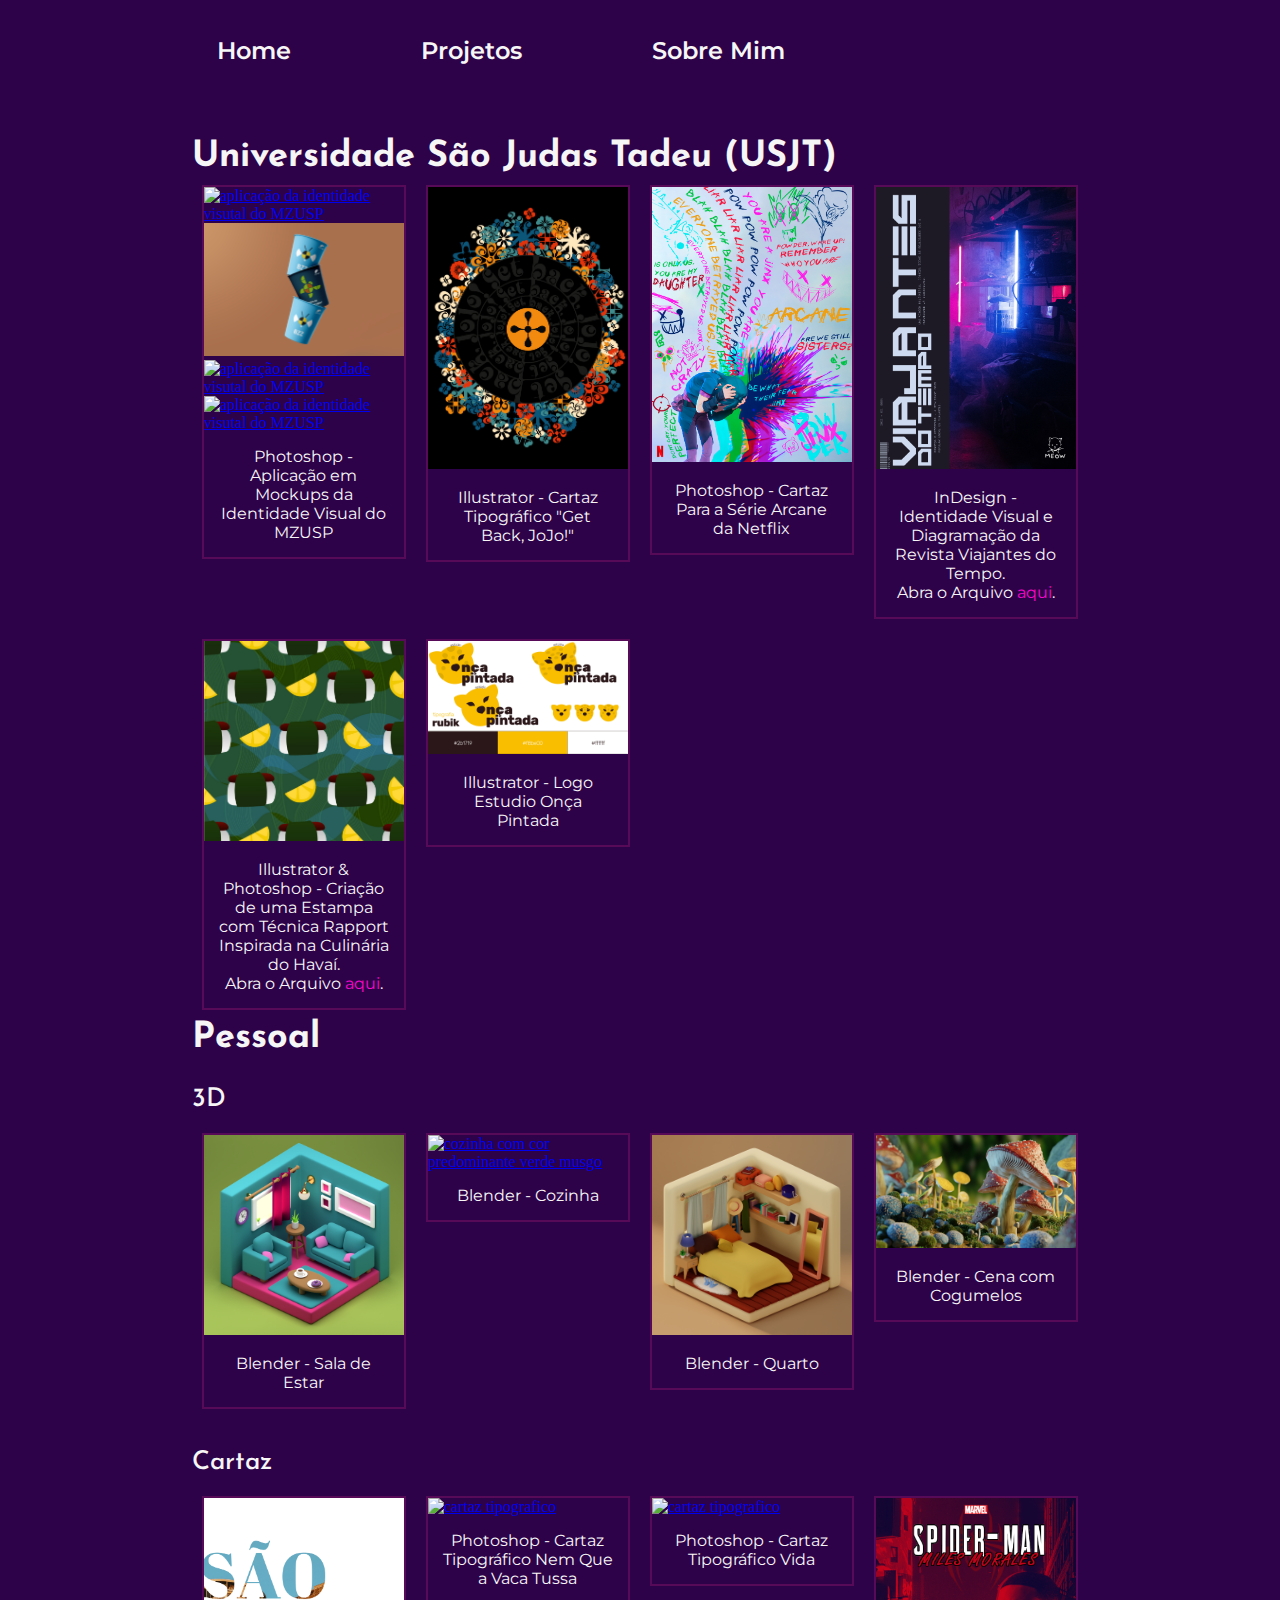
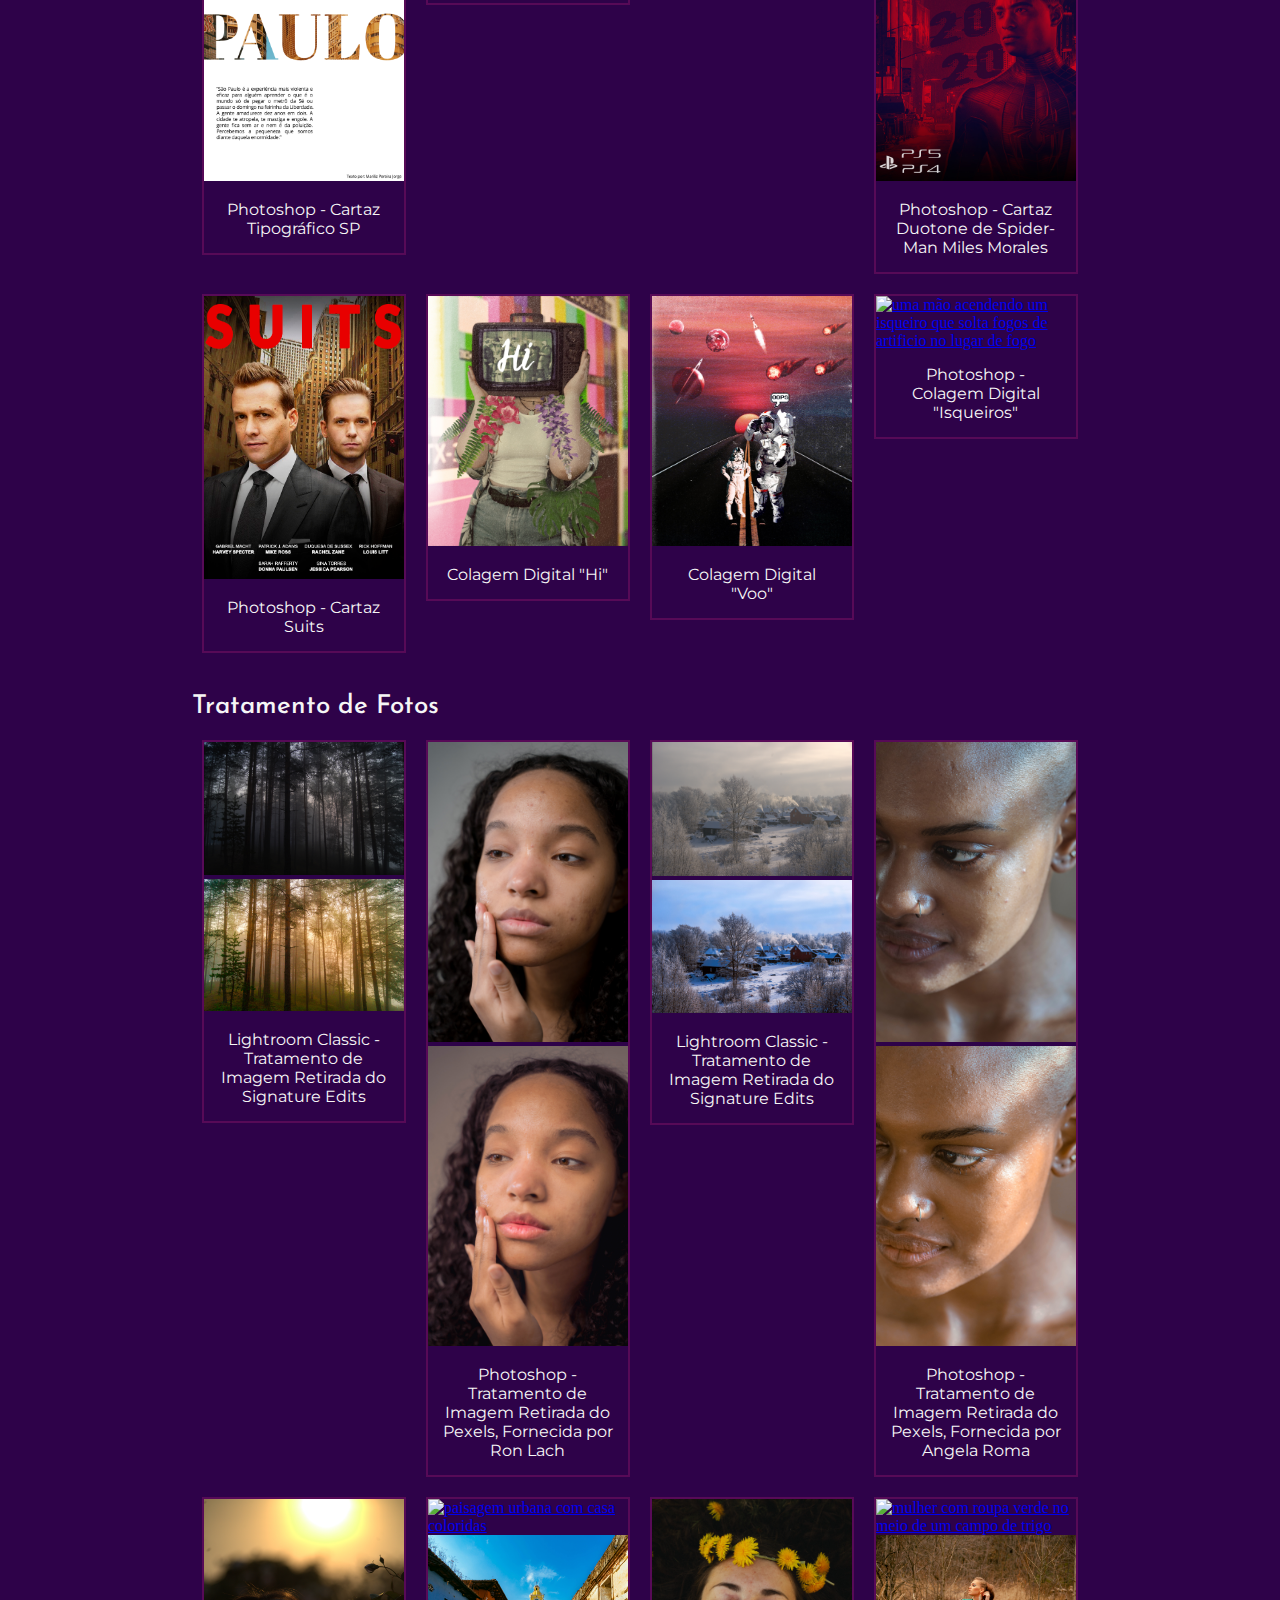
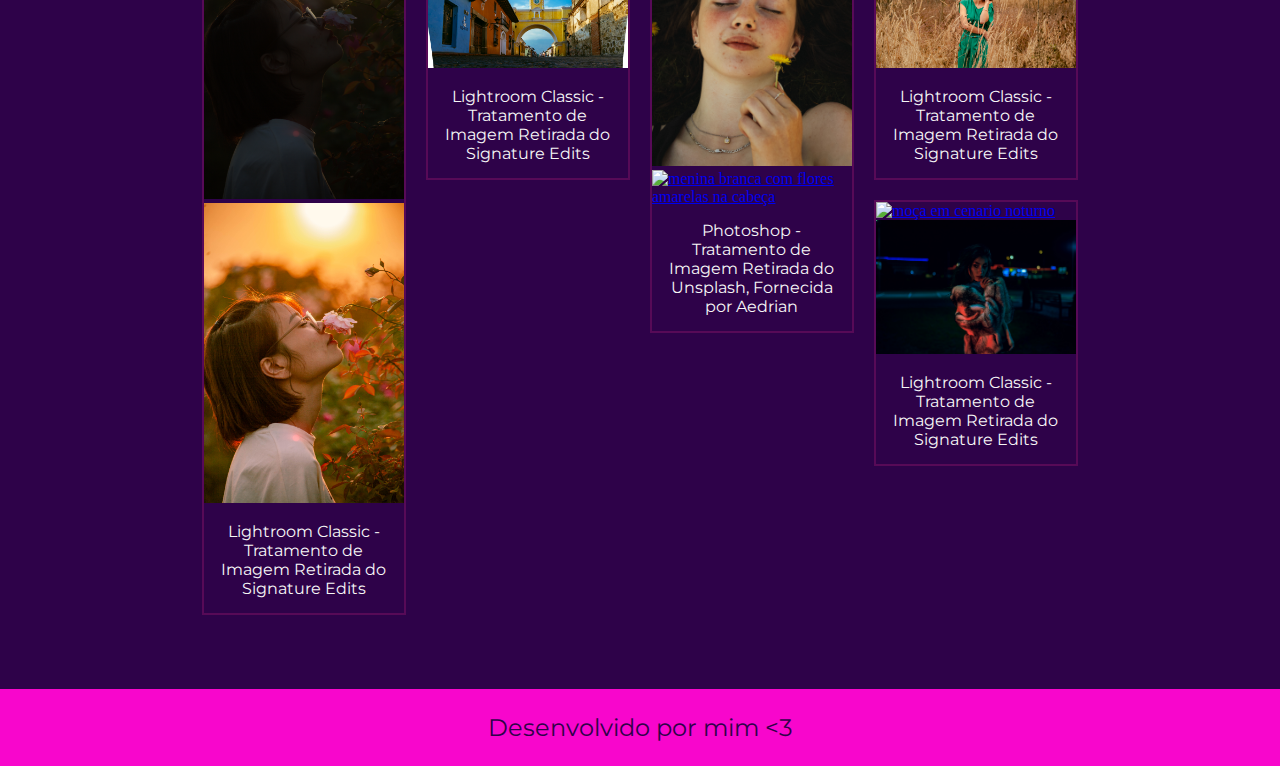
==== projetos.html @ f46f1add "Add files via upload" ====
<!DOCTYPE html>
<html lang="pt-br">
<head>
    <meta charset="UTF-8">
    <meta http-equiv="X-UA-Compatible" content="IE=edge">
    <meta name="viewport" content="width=device-width, initial-scale=1.0">
    <title>Portifolio</title>
    <link rel="stylesheet" href="./styles/style.css">

</head>
<body>
    <header class="cabecalho">
        <nav class="cabecalho__menu">
            <a class="cabecalho__menu__link" href="index.html">Home</a>
            <a class="cabecalho__menu__link" href="projetos.html">Projetos</a>
            <a class="cabecalho__menu__link" href="about.html">Sobre Mim</a>
        </nav>
    </header>

    <main class="home">
      <section class="projeto">
        <section class="projeto__usjt">
            <h1 class="home__conteudo__titulo">Universidade São Judas Tadeu (USJT)</h1>
            <div class="responsive__usjt">
                <div class="gallery">
                    <a target="_blank" href="./assets/stickersprontoclogo.png">
                        <img src="./assets/stickersprontoclogo.png" width="1080" alt="aplicação da identidade visutal do MZUSP">
                    </a>
                    <a target="_blank" href="./assets/meuscoposclogo.png">
                        <img src="./assets/meuscoposclogo.png" width="1080" alt="aplicação da identidade visutal do MZUSP">
                    </a>
                    <a target="_blank" href="./assets/Posterabelhaclogo.png">  
                        <img src="./assets/Posterabelhaclogo.png" width="1080" alt="aplicação da identidade visutal do MZUSP">
                    </a>
                    <a target="_blank" href="./assets/ticket.png">
                        <img src="./assets/ticket.png" width="1080" alt="aplicação da identidade visutal do MZUSP">
                    </a>    
                  <div class="desc">Photoshop - Aplicação em Mockups da Identidade Visual do MZUSP</div>
                </div>
            </div>

              <div class="responsive__usjt">
                <div class="gallery">
                  <a target="_blank" href="./assets/cartazdisco4.jpg">
                    <img src="./assets/cartazdisco4.jpg" alt="cartaz que utiliza elementos da tipografia para formar um disco com flores">
                  </a>
                  <div class="desc">Illustrator - Cartaz Tipográfico "Get Back, JoJo!"</div>
                </div>
              </div>

            <div class="responsive__usjt">
                <div class="gallery">
                  <a target="_blank" href="./assets/graffitis.jpg">
                    <img src="./assets/graffitis.jpg" alt="cartaz da personagem Jinx da serie Arcane surtando com varios graffitis em volta">
                  </a>
                  <div class="desc">Photoshop - Cartaz Para a Série Arcane da Netflix</div>
                </div>
              </div>

              <div class="responsive__usjt">
                <div class="gallery">
                  <a target="_blank" href="./assets/revista-viajantes-do-tempo.pdf">
                    <img src="./assets/revista-viajantes-do-tempo_page-0001.jpg" alt="capa da revista Viajantes do Tempo">
                  </a> 
                    <div class="desc">InDesign - Identidade Visual e Diagramação da Revista Viajantes do Tempo. <p>Abra o Arquivo<a class="pdf__link" target="_blank" href="./assets/revista-viajantes-do-tempo.pdf"> aqui</a>.</p> 
                    </div>
                </div>
              </div>

              <div class="responsive__usjt">
                <div class="gallery">
                        <!-- <object data="./assets/hawaii.pdf" type="application/pdf" width="100%" height="500px">
                      </object> -->
                  <a target="_blank" href="./assets/hawaii.pdf">
                    <img src="./assets/hawaii-page.jpg" alt="estampa inspirada na culinária havaiana">
                  </a>    
                  <div class="desc">Illustrator & Photoshop - Criação de uma Estampa com Técnica Rapport Inspirada na Culinária do Havaí. <p>Abra o Arquivo<a class="pdf__link" target="_blank" href="./assets/hawaii.pdf"> aqui</a>.</p></div>
                </div>
              </div>
              
              <div class="responsive__usjt">
                <div class="gallery">
                  <a target="_blank" href="./assets/logo-estudio-onca-pintada2.jpg">
                    <img src="./assets/logo-estudio-onca-pintada2.jpg" alt="tres onças pintadas desenhadas com a paleta de cores do logo">
                  </a>
                  <div class="desc">Illustrator - Logo Estudio Onça Pintada</div>
                </div>
              </div>
              
              <div class="clearfix"></div>
        </section>

        <section class="projeto__pessoal">
          <h1 class="home__conteudo__titulo">Pessoal</h1>
            <section class="projeto__pessoal__3d">
            <h2 class="home__conteudo__subtitulo">3D</h2>

            <div class="responsive__pessoal__3d">
              <div class="gallery">
                <a target="_blank" href="./assets/living-room-2.png">
                  <img src="./assets/living-room-2.png" alt="sala de estar com cor predominante em ciano">
                </a>
                <div class="desc">Blender - Sala de Estar</div>
              </div>
            </div>

          <div class="responsive__pessoal__3d">
              <div class="gallery">
                <a target="_blank" href="./assets/smooth-kitchen.png">
                  <img src="./assets/smooth-kitchen.png" alt="cozinha com cor predominante verde musgo">
                </a>
                <div class="desc">Blender - Cozinha</div>
              </div>
            </div>
            
            <div class="responsive__pessoal__3d">
              <div class="gallery">
                <a target="_blank" href="./assets/smooth-bedroom.png">
                  <img src="./assets/smooth-bedroom.png" alt="quarto com cor predomimante amarelo">
                </a>
                <div class="desc">Blender - Quarto</div>
              </div>
            </div>
            
            <div class="responsive__pessoal__3d">
              <div class="gallery">
                <a target="_blank" href="./assets/cogumelo.png">
                  <img src="./assets/cogumelo.png" alt="cogumelos na natureza">
                </a>
                <div class="desc">Blender - Cena com Cogumelos</div>
              </div>
            </div>

            <div class="clearfix"></div>
          </section>
        </section>

        <section class="projeto__pessoal__cartaz">
          <h2 class="home__conteudo__subtitulo">Cartaz</h2>
          <div class="responsive__pessoal__cartaz">
            <div class="gallery">
              <a target="_blank" href="./assets/SP.png">
                <img src="./assets/SP.png" alt="cartazs tipografico">
              </a>
              <div class="desc">Photoshop - Cartaz Tipográfico SP</div>
            </div>
          </div>

          <div class="responsive__pessoal__cartaz">
            <div class="gallery">
              <a target="_blank" href="./assets/vaca.png">
                <img src="./assets/vaca.png" alt="cartaz tipografico">
              </a>
              <div class="desc">Photoshop - Cartaz Tipográfico Nem Que a Vaca Tussa</div>
            </div>
          </div>

          <div class="responsive__pessoal__cartaz">
            <div class="gallery">
              <a target="_blank" href="./assets/vida.png">
                <img src="./assets/vida.png" alt="cartaz tipografico">
              </a>
              <div class="desc">Photoshop - Cartaz Tipográfico Vida</div>
            </div>
          </div>

          <div class="responsive__pessoal__cartaz">
            <div class="gallery">
              <a target="_blank" href="./assets/cartaz miles morales.jpg">
                <img src="./assets/cartaz miles morales.jpg" alt="milles morales do jogo Spider-Man">
              </a>
              <div class="desc">Photoshop - Cartaz Duotone de Spider-Man Miles Morales</div>
            </div>
          </div>

          <div class="responsive__pessoal__cartaz">
            <div class="gallery">
              <a target="_blank" href="./assets/CARTAZ_SUITS.jpg">
                <img src="./assets/CARTAZ_SUITS.jpg" alt="2 personagens da série Suits">
              </a>
              <div class="desc">Photoshop - Cartaz Suits</div>
            </div>
          </div>

          <div class="responsive__pessoal__cartaz">
            <div class="gallery">
              <a target="_blank" href="./assets/hi.jpeg">
                <img src="./assets/hi.jpeg" alt="menina com uma televisão no lugar da cabeça com uma escrita dizendo Hi">
              </a>
              <div class="desc">Colagem Digital "Hi"</div>
            </div>
          </div>

          <div class="responsive__pessoal__cartaz">
            <div class="gallery">
              <a target="_blank" href="./assets/astronautas.jpeg">
                <img src="./assets/astronautas.jpeg" alt="2 astronautas, um adulto e uma criança, vendo um foquete de longe">
              </a>
              <div class="desc">Colagem Digital "Voo"</div>
            </div>
          </div>

          <div class="responsive__pessoal__cartaz">
            <div class="gallery">
              <a target="_blank" href="./assets/fireworks-finale.png">
                <img src="./assets/fireworks-finale.png" alt="uma mão acendendo um isqueiro que solta fogos de artificio no lugar de fogo">
              </a>
              <div class="desc">Photoshop - Colagem Digital "Isqueiros"</div>
            </div>
          </div>

          <div class="clearfix"></div>
        </section>

        <section class="projeto__pessoal__tratamento">
          <h2 class="home__conteudo__subtitulo">Tratamento de Fotos</h2>
          <div class="responsive__pessoal__tratamento">
            <div class="gallery">
              <a target="_blank" href="./assets/sombriomesmojpg.jpg">
                <img src="./assets/sombriomesmojpg.jpg" alt="paisagem de uma floresta">
              </a>
              <a target="_blank" href="./assets/sombriomesmo.jpg">
                <img src="./assets/sombriomesmo.jpg" alt="paisagem de uma floresta">
              </a>
              <div class="desc">Lightroom Classic - Tratamento de Imagem Retirada do Signature Edits</div>
            </div>
          </div>

          <div class="responsive__pessoal__tratamento">
            <div class="gallery">
              <a target="_blank" href="./assets/pexels-ron-lach-9442300">
                <img src="./assets/pexels-ron-lach-9442300.jpg" alt="menina negra colocando a mão no rosto">
              </a>
              <a target="_blank" href="./assets/pexels-ron-lach-9442300-2.jpg">
                <img src="./assets/pexels-ron-lach-9442300-2.jpg" alt="menina negra colocando a mão no rosto">
              </a>
              <div class="desc">Photoshop - Tratamento de Imagem Retirada do Pexels, Fornecida por Ron Lach</div>
            </div>
          </div>

          <div class="responsive__pessoal__tratamento">
            <div class="gallery">
              <a target="_blank" href="./assets/nevejpg.jpg">
                <img src="./assets/nevejpg.jpg" alt="paisagem de um lugar coberto de neve">
              </a>
              <a target="_blank" href="./assets/neve.jpg">
                <img src="./assets/neve.jpg" alt="paisagem de um lugar coberto de neve">
              </a>
              <div class="desc">Lightroom Classic - Tratamento de Imagem Retirada do Signature Edits</div>
            </div>
          </div>

          <div class="responsive__pessoal__tratamento">
            <div class="gallery">
              <a target="_blank" href="./assets/pexels-angela-roma-7479953.jpg">
                <img src="./assets/pexels-angela-roma-7479953.jpg" alt="mulher negra olhando para a esquerda">
              </a>
              <a target="_blank" href="./assets/pexels-angela-roma-7479954.jpg">
                <img src="./assets/pexels-angela-roma-7479954.jpg" alt="mulher negra olhando para a esquerda">
              </a>
              <div class="desc">Photoshop - Tratamento de Imagem Retirada do Pexels, Fornecida por Angela Roma</div>
            </div>
          </div>

          <div class="responsive__pessoal__tratamento">
            <div class="gallery">
              <a target="_blank" href="./assets/sol1.jpg">
                <img src="./assets/sol1.jpg" alt="mulher de olho fechado cheirando uma flor">
              </a>
              <a target="_blank" href="./assets/sol.jpg">
                <img src="./assets/sol.jpg" alt="mulher de olho fechado cheirando uma flor">
              </a>
              <div class="desc">Lightroom Classic - Tratamento de Imagem Retirada do Signature Edits</div>
            </div>
          </div>

          <div class="responsive__pessoal__tratamento">
            <div class="gallery">
              <a target="_blank" href="./assets/RodriguezKevin.jpg">
                <img src="./assets/RodriguezKevin.jpg" alt="paisagem urbana com casa coloridas">
              <a target="_blank" href="./assets/RodriguezKevin-2.jpg">
                <img src="./assets/RodriguezKevin-2.jpg" alt="paisagem urbana com casa coloridas">
              </a>
              <div class="desc">Lightroom Classic - Tratamento de Imagem Retirada do Signature Edits</div>
            </div>
          </div>

          <div class="responsive__pessoal__tratamento">
            <div class="gallery">
              <a target="_blank" href="./assets/aedrian-Ecl4ZP5rhzs-unsplash.jpg">
                <img src="./assets/aedrian-Ecl4ZP5rhzs-unsplash.jpg" alt="menina branca com flores amarelas na cabeça">
              </a>
              <a target="_blank" href="./assets/aedrian-FINAL.png">
                <img src="./assets/aedrian-FINAL.png" alt="menina branca com flores amarelas na cabeça">
              </a>
              <div class="desc">Photoshop - Tratamento de Imagem Retirada do Unsplash, Fornecida por Aedrian</div>
            </div>
          </div>

          <div class="responsive__pessoal__tratamento">
            <div class="gallery">
              <a target="_blank" href="./assets/trigo1.jpg">
                <img src="./assets/trigo1.jpg" alt="mulher com roupa verde no meio de um campo de trigo">
              <a target="_blank" href="./assets/trigo.jpg">
                <img src="./assets/trigo.jpg" alt="mulher com roupa verde no meio de um campo de trigo">
              </a>
              <div class="desc">Lightroom Classic - Tratamento de Imagem Retirada do Signature Edits</div>
            </div>
          </div>

          <div class="responsive__pessoal__tratamento">
            <div class="gallery">
              <a target="_blank" href="./assets/noite1.jpg">
                <img src="./assets/noite1.jpg" alt="moça em cenario noturno">
              </a>
              <a target="_blank" href="./assets/noite.jpg">
                <img src="./assets/noite.jpg" alt="moça em cenario noturno">
              </a>
              <div class="desc">Lightroom Classic - Tratamento de Imagem Retirada do Signature Edits</div>
            </div>
          </div>

          <div class="clearfix"></div>

        </section>
      </section>  
    </main>

    <footer class="rodape">
        <p>Desenvolvido por mim <3</p>
    </footer>
</body>
</html>
---- styles/style.css ----
@import url('https://fonts.googleapis.com/css2?family=Josefin+Sans:ital,wght@0,400;0,500;0,600;0,700;1,400;1,500;1,600;1,700&family=Montserrat:wght@400;600&display=swap');


:root {
    --font-primaria: 'Josefin Sans', sans-serif;
    --font-secundaria: 'Montserrat', sans-serif;

    --cor-primaria: #2E0249;
    --cor-secundaria: #F6F6F6;
    --cor-terciaria: #F806CC;
    --cor-hover: #570A57;
}

* {
    margin: 0;
    padding: 0;
}

body {
    box-sizing: border-box;
    background-color: var(--cor-primaria);
    color: var(--cor-secundaria);
}

.cabecalho {
    padding: 2% 0% 0% 15%;
}

.cabecalho__menu {
    display: flex;
    gap: 80px;
}

.cabecalho__menu__link {
    font-family: var(--font-secundaria);
    font-size: 1.5rem;
    font-weight: 600;
    color: var(--cor-secundaria);
    margin: 0 10px;
    padding: 10px 15px;
    text-decoration: none;
    cursor: pointer;
}

.cabecalho__menu__link:hover {
    color: var(--cor-terciaria);
}

.home {
    padding: 5% 15%;
    display: flex;
    align-items: center;
    justify-content: space-between;
    gap: 82px;
}

.home__conteudo {
    width: 50%;
    display: flex;
    flex-direction: column;
    gap: 40px;
}

.home__conteudo__titulo {
    font-size: 2.25rem;
    font-weight: 700;
    font-family: var(--font-primaria);
    cursor: default;
}

.home__conteudo__subtitulo {
  font-size: 1.625rem;
  font-weight: 500;
  font-family: var(--font-primaria);
  cursor: default;
  padding: 30px 0px 10px 0px;
}

.nome__maysa:hover {
    font-family: var(--font-primaria);
    font-style: italic;
    color: var(--cor-terciaria);
    cursor: default;
}

.home__conteudo__texto {
    font-size: 1.5rem;
    font-family: var(--font-secundaria);
    cursor: default;
}

.nome__conversa:hover {
    font-family: var(--font-secundaria);
    font-style: italic;
    color: var(--cor-terciaria);
    cursor: default;
}

.home__links {
    display: flex;
    flex-direction: column;
    justify-content: space-between;
    align-items: center;
    gap: 32px;
}

.home__links__subtitulo {
    font-family: var(--font-primaria);
    font-weight: 600;
    font-size: 1.5rem;
    cursor: default;
}

.home__links__navegacao {
    display: flex;
    justify-content: center;
    gap: 16px;
    border: 2px solid var(--cor-terciaria);
    width: 50%;
    text-align: center;
    border-radius: 8px;
    font-size: 1.5rem;
    font-weight: 600;
    padding: 21.5px 0;
    text-decoration: none;
    color: var(--cor-secundaria);
    font-family: var(--font-secundaria);
}

.home__links__navegacao__img {
    max-width: 100%;
    height: auto;
}

.home__links__navegacao:hover {
    background-color: var(--cor-hover);
}

.home__imagem {
    width: 50%;
}

.rodape {
    padding: 24px;
    color: var(--cor-primaria);
    background-color: var(--cor-terciaria);
    text-align: center;
    font-family: var(--font-secundaria);
    font-size: 1.5rem;
    font-weight: 400;
}

.home__about {
    padding: 5% 15%;
    display: flex;
    align-items: center;
    justify-content: space-between;
    gap: 82px;
    flex-direction: column-reverse;
}

.home__conteudo__about {
    width: auto;
    display: flex;
    flex-direction: column;
    gap: 40px;
}

.home__conteudo__titulo__about {
    font-size: 2.25rem;
    font-weight: 700;
    font-family: var(--font-primaria);
    cursor: default;
}

.home__conteudo__texto__about {
    font-size: 1.5rem;
    font-family: var(--font-secundaria);
    cursor: default;
}

.gallery {
    border: 2px solid var(--cor-hover);
  }
  
.gallery:hover {
    border: 2px solid var(--cor-terciaria);
    background-color: var(--cor-hover);
}
  
.gallery img {
  width: 100%;
  height: auto;
}
  
.desc {
    padding: 15px;
    text-align: center;
    font-family: var(--font-secundaria);
}
  
* {
    box-sizing: border-box;
}
  
.responsive__usjt {
    padding: 10px;
    float: left;
    width: 24.99999%;
}

.responsive__pessoal__3d {
  padding: 10px 10px;
  float: left;
  width: 24.99999%;
}

.responsive__pessoal__cartaz {
  padding: 10px 10px;
  float: left;
  width: 24.99999%;
}

.responsive__pessoal__tratamento {
    padding: 10px 10px;
    float: left;
    width: 24.99999%;
}

.pdf__link {
    text-decoration: none;
    color: var(--cor-terciaria);
}

.pdf__link:hover {
    font-weight: bold;
}
  
@media only screen and (max-width: 700px) {
    .responsive__usjt {
      width: 49.99999%;
      margin: 6px 0;
    }

    .responsive__pessoal__3d {
        width: 49.99999%;
        margin: 6px 0;
      }

      .responsive__pessoal__cartaz {
        width: 49.99999%;
        margin: 6px 0;
      }

      .responsive__pessoal__tratamento {
        width: 49.99999%;
        margin: 6px 0;
      }
}
  
@media only screen and (max-width: 500px) {
    .responsive__usjt {
      width: 100%;
    }

    .responsive__pessoal__3d {
        width: 100%;
    }

      .responsive__pessoal__cartaz {
        width: 100%;
    }

      .responsive__pessoal__tratamento {
        width: 100%;
    }
}
  
.clearfix:after {
    content: "";
    display: table;
    clear: both;
}

@media (max-width: 1200px) {
    .cabecalho {
        padding: 10%;
    }

    .cabecalho__menu {
        justify-content: center;
    }
   
    .home {
        flex-direction: column-reverse;
        padding: 5%;
    }

    .home__conteudo {
        width: auto;
    }
}
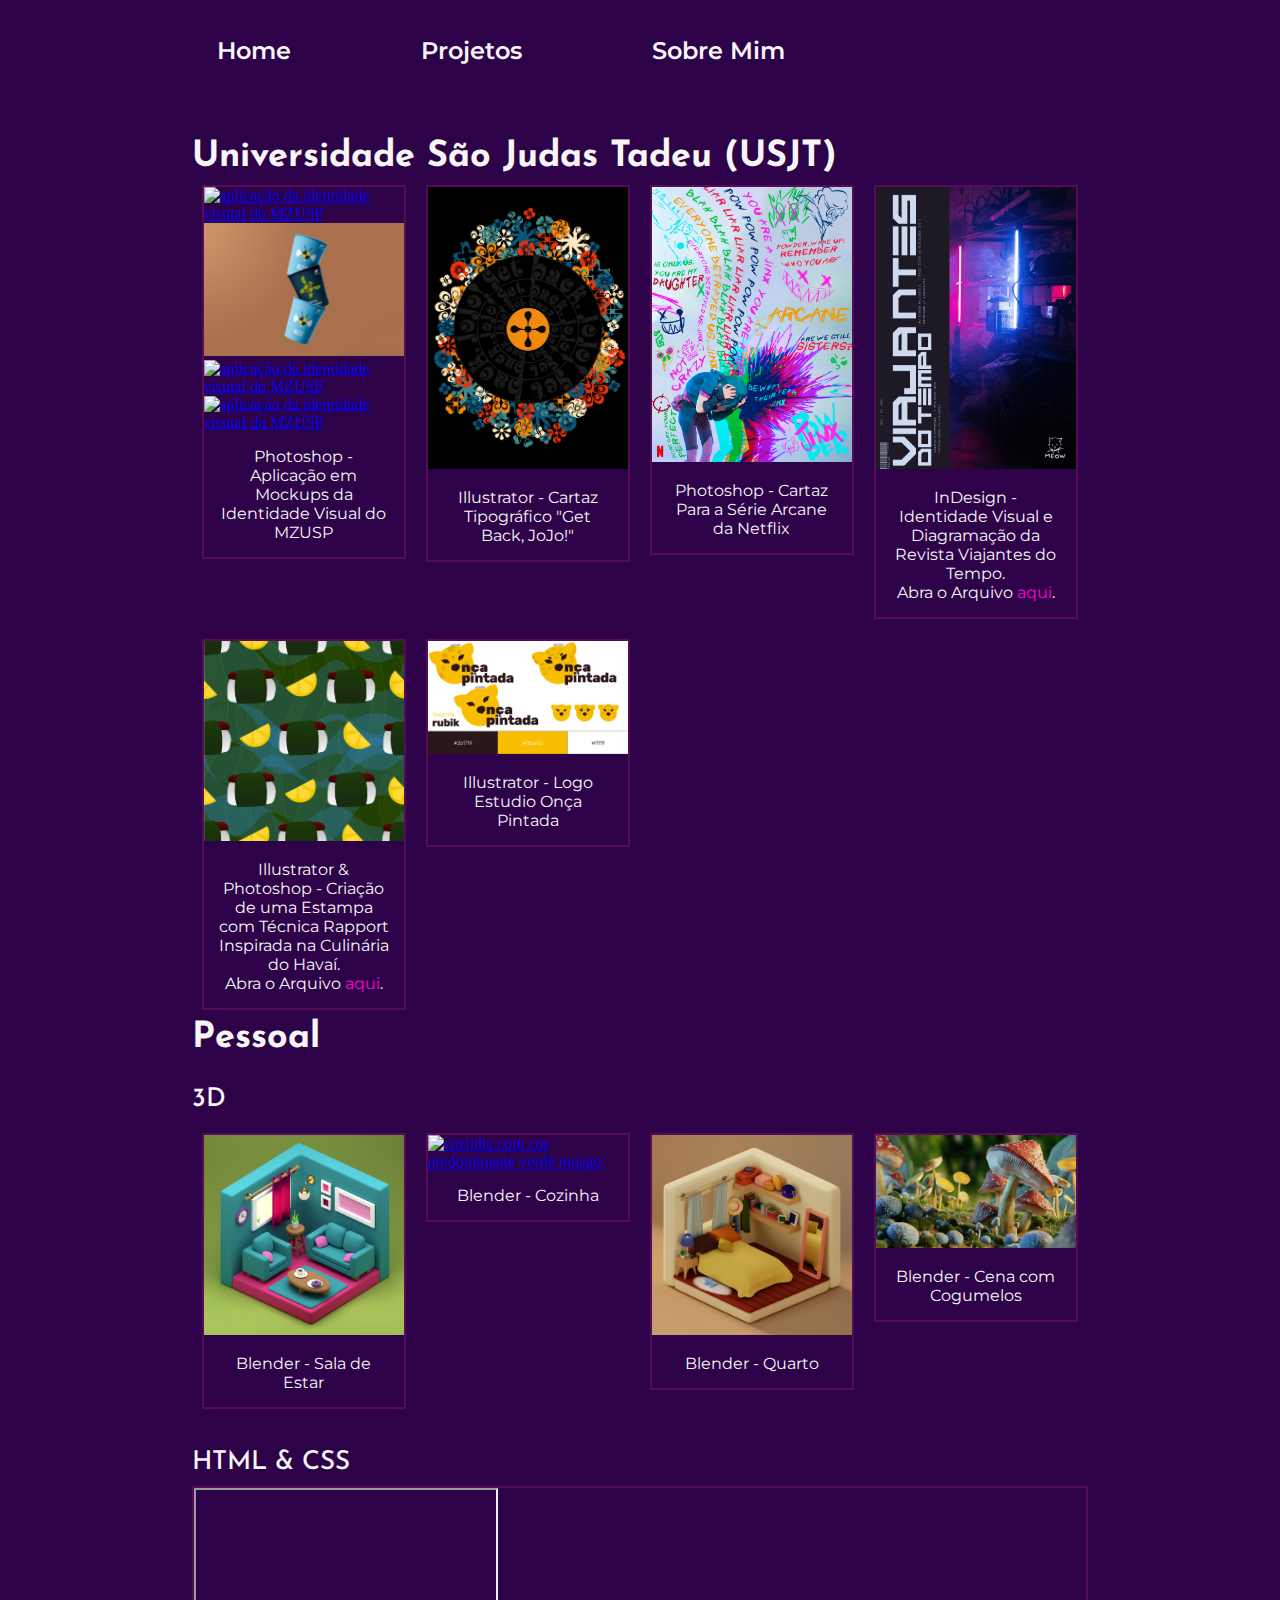
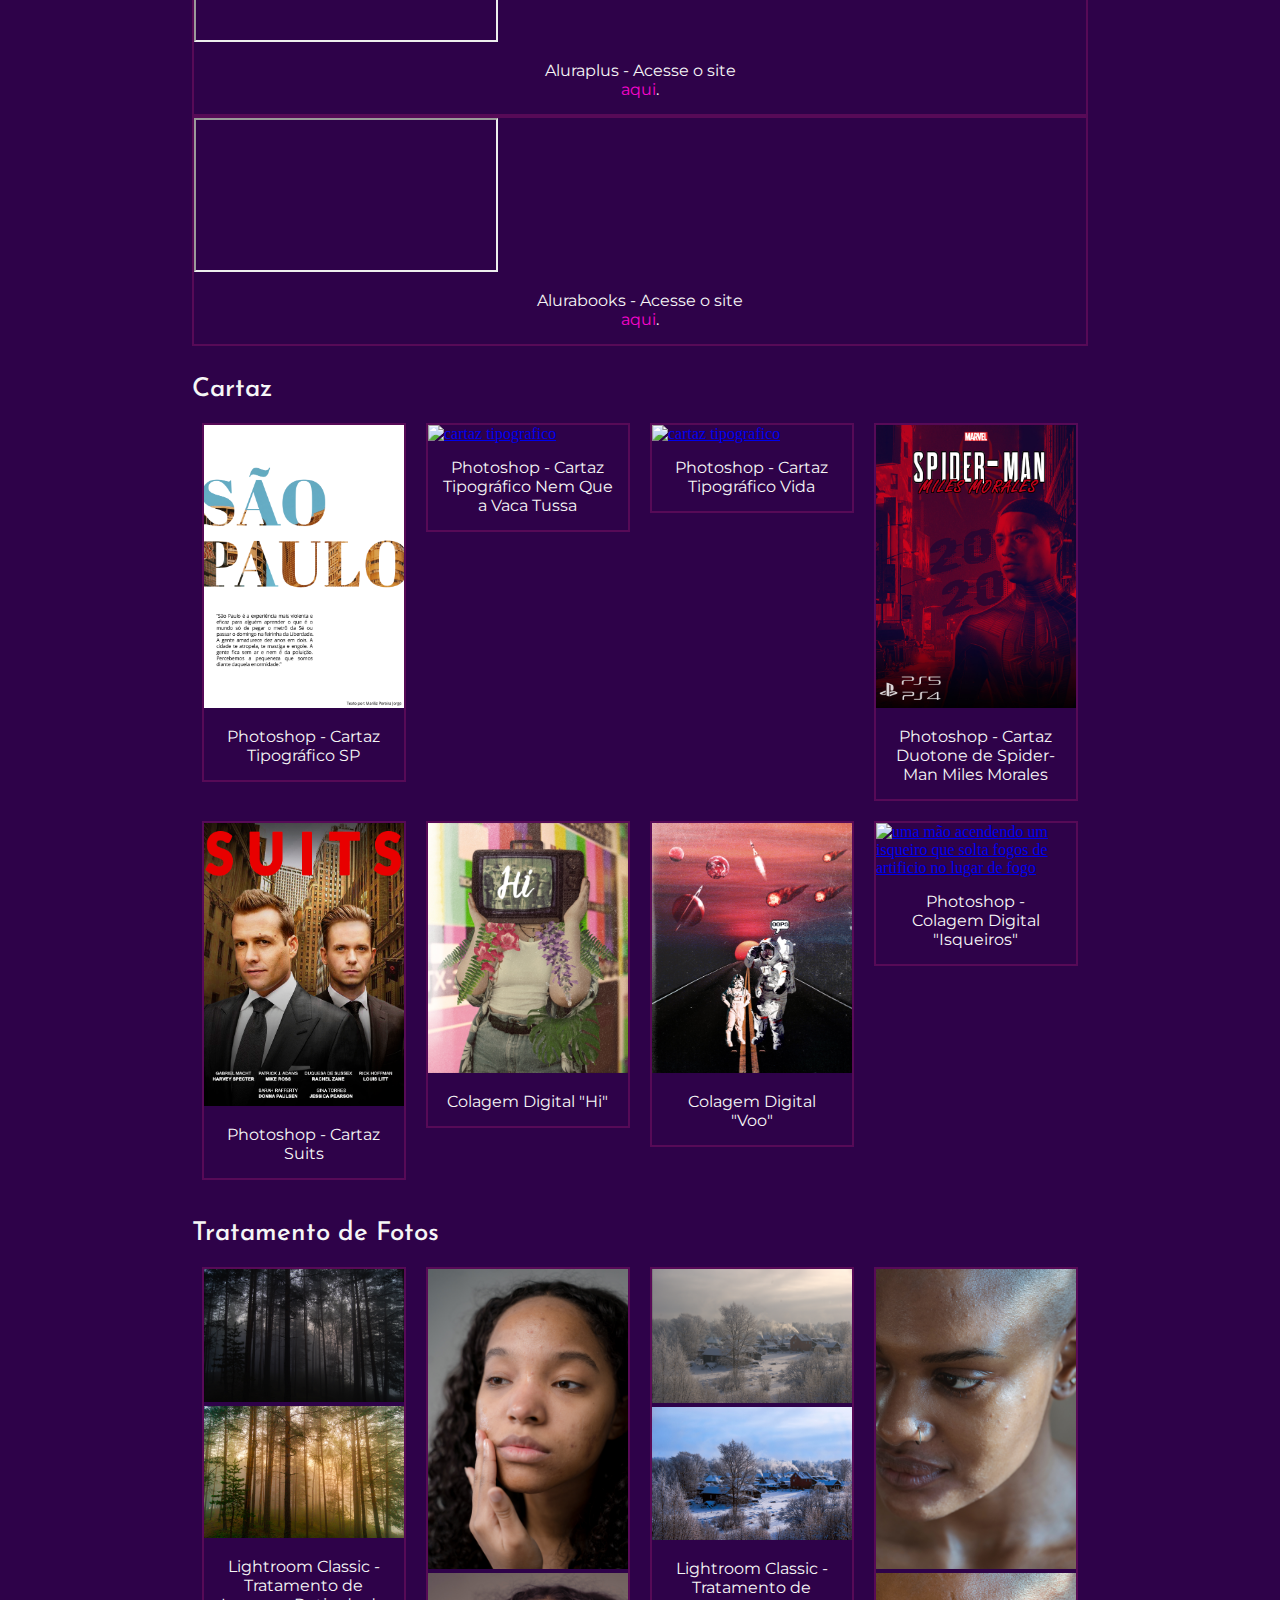
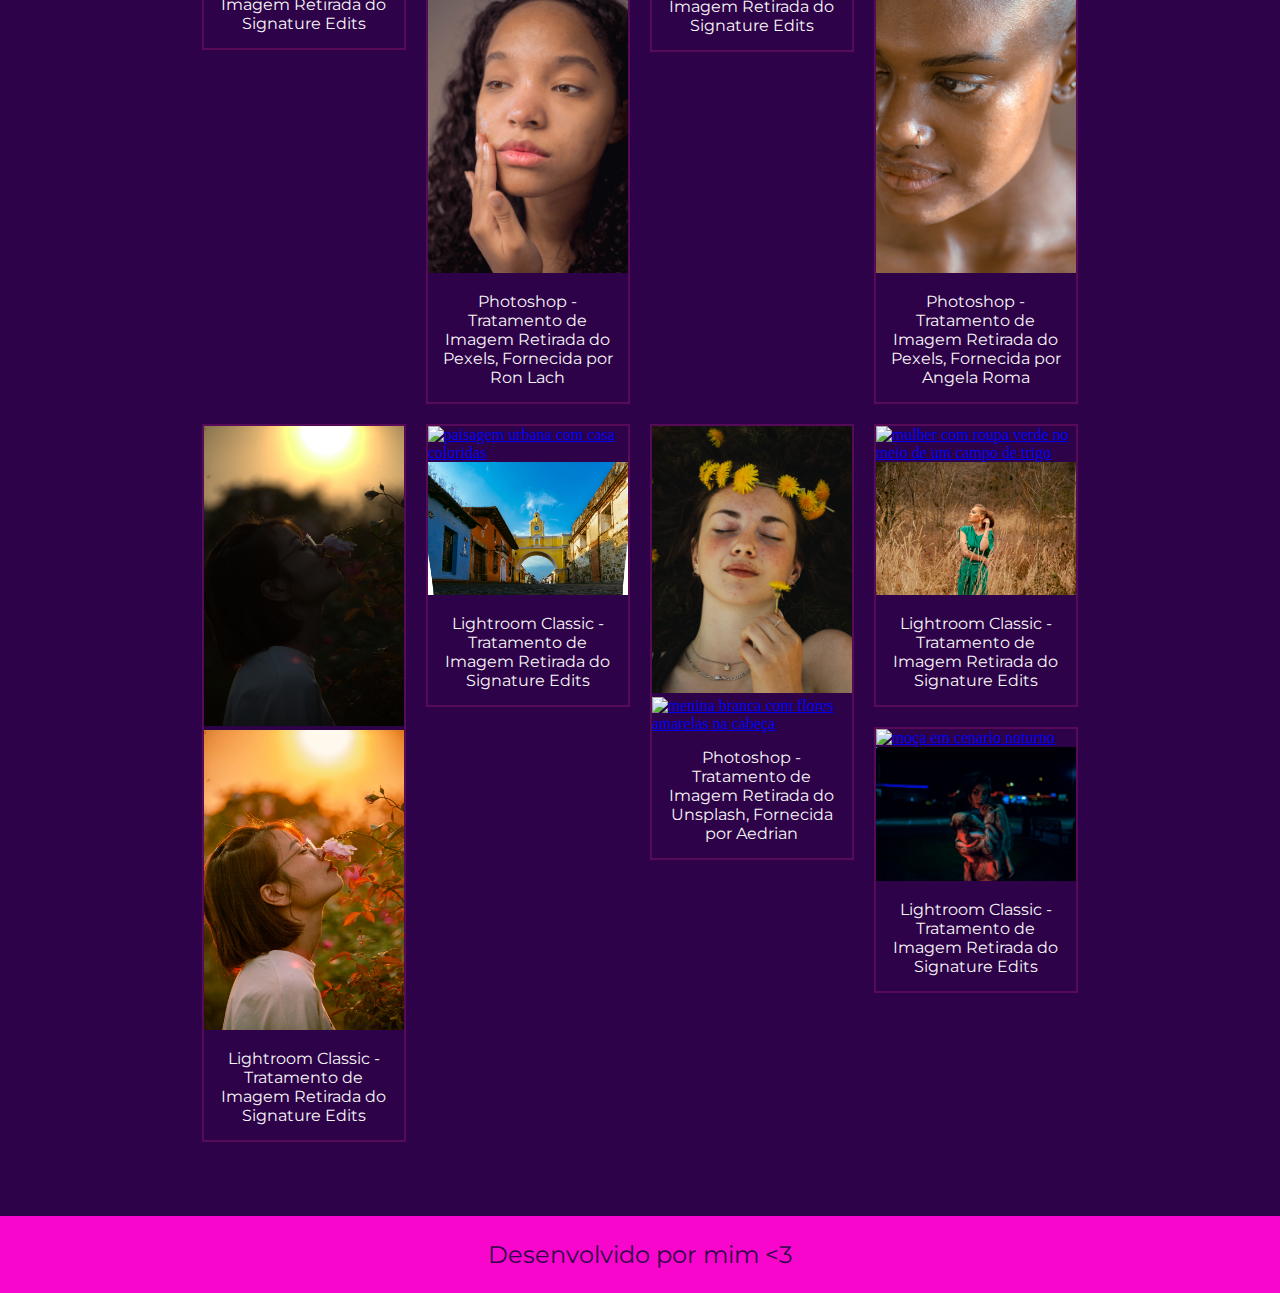
==== commit 2b6a5e6f: "novos projetos.html" ====
--- a/projetos.html
+++ b/projetos.html
@@ -135,6 +135,35 @@
           </section>
         </section>
 
+        <section class="projeto__pessoal__html">
+            <h2 class="home__conteudo__subtitulo">HTML & CSS</h2>
+          <div class="responsive__pessoal__html">
+            <div class="gallery">
+              <!-- <a target="_blank" href="./assets/smooth-kitchen.png">
+                <img src="./assets/smooth-kitchen.png" alt="cozinha com cor predominante verde musgo">
+              </a> -->
+                <a target="_blank" href="https://mayfran0212.github.io/aluraplus/">                
+                  <iframe class="html__iframe" src="https://mayfran0212.github.io/aluraplus/" title="Alurabooks"></iframe>
+                </a>
+              <div class="desc">Aluraplus - Acesse o site <p><a class="pdf__link" target="_blank" href="https://mayfran0212.github.io/aluraplus/">aqui</a>.</p></div>
+            </div>
+          </div>
+
+          <div class="responsive__pessoal__html">
+              <div class="gallery">
+                <!-- <a target="_blank" href="./assets/smooth-kitchen.png">
+                  <img src="./assets/smooth-kitchen.png" alt="cozinha com cor predominante verde musgo">
+                </a> -->
+                  <a target="_blank" href="https://mayfran0212.github.io/alurabooks/">                
+                    <iframe class="html__iframe" src="https://mayfran0212.github.io/alurabooks/" title="Alurabooks"></iframe>
+                  </a>
+                <div class="desc">Alurabooks - Acesse o site <p><a class="pdf__link" target="_blank" href="https://mayfran0212.github.io/alurabooks/f">aqui</a>.</p></div>
+              </div>
+            </div>
+
+            <div class="clearfix"></div>
+          </section>
+
         <section class="projeto__pessoal__cartaz">
           <h2 class="home__conteudo__subtitulo">Cartaz</h2>
           <div class="responsive__pessoal__cartaz">
@@ -330,4 +359,4 @@
         <p>Desenvolvido por mim <3</p>
     </footer>
 </body>
-</html>+</html>
--- a/styles/style.css
+++ b/styles/style.css
@@ -290,6 +290,12 @@
     .cabecalho__menu {
         justify-content: center;
     }
+
+    .cabecalho__menu__link {
+       font-size: 1.25rem;
+       margin: 0 1px;
+       padding: 10px 0px;
+    }
    
     .home {
         flex-direction: column-reverse;
@@ -299,4 +305,14 @@
     .home__conteudo {
         width: auto;
     }
-}
+
+      .home__imagem {
+        width: 100%;
+    }
+
+    .home__links__navegacao {
+        font-size: 1.25rem;
+        padding: 21.5px 0;
+        width: 100%;
+    }
+}
